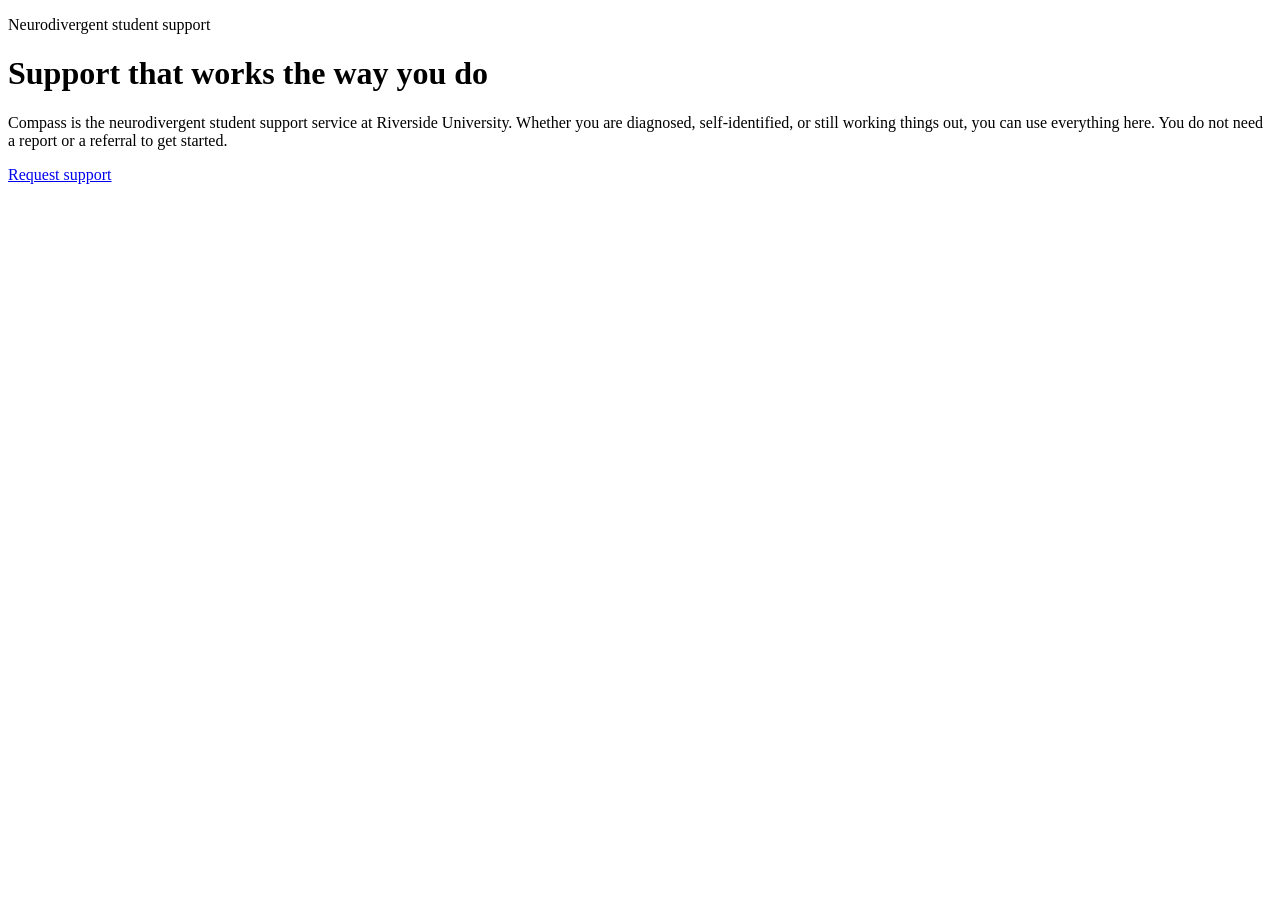
==== 01-utility-first-starter/index.html @ 11b3f7b9 "new commit" ====
<!doctype html>
<html lang="en-IE">
  <head>
    <meta charset="utf-8" />
    <meta name="viewport" content="width=device-width, initial-scale=1" />
    <title>Week 01 starter — Compass hero</title>
    <link rel="preconnect" href="https://fonts.googleapis.com" />
    <link rel="preconnect" href="https://fonts.gstatic.com" crossorigin />
    <link
      href="https://fonts.googleapis.com/css2?family=Atkinson+Hyperlegible:ital,wght@0,400;0,700;1,400;1,700&family=Hanken+Grotesk:wght@500;700;800;900&display=swap"
      rel="stylesheet"
    />
    <link rel="stylesheet" href="assets/app.css" />
  </head>
  <body>
    <!-- Nothing here has a class yet. Every visual decision — colour,
         type, spacing — gets added by you, one utility class at a time. -->
    <main>
      <p>Neurodivergent student support</p>
      <h1>Support that works the way you do</h1>
      <p>
        Compass is the neurodivergent student support service at Riverside
        University. Whether you are diagnosed, self-identified, or still working
        things out, you can use everything here. You do not need a report or a
        referral to get started.
      </p>
      <p><a href="#">Request support</a></p>
    </main>
  </body>
</html>
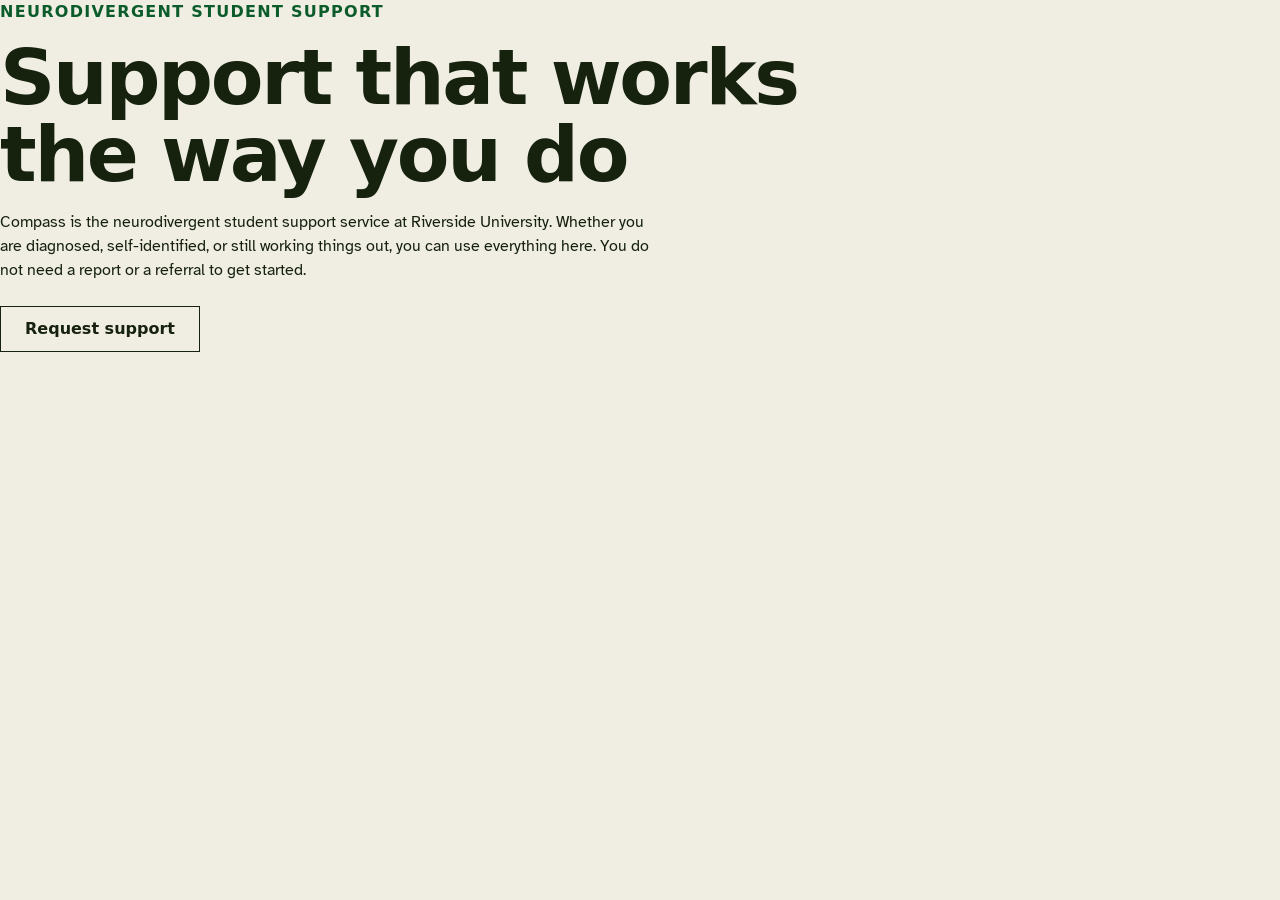
==== commit 6f177696: "setup-01" ====
--- a/01-utility-first-starter/index.html
+++ b/01-utility-first-starter/index.html
@@ -12,19 +12,35 @@
     />
     <link rel="stylesheet" href="assets/app.css" />
   </head>
-  <body>
+  <body class="bg-paper font-sans text-ink"></body>
     <!-- Nothing here has a class yet. Every visual decision — colour,
          type, spacing — gets added by you, one utility class at a time. -->
     <main>
-      <p>Neurodivergent student support</p>
-      <h1>Support that works the way you do</h1>
-      <p>
+      
+      <p class="font-display font-bold tracking-[0.08em] text-link uppercase">
+        Neurodivergent student support
+      </p>
+      
+      <h1
+          class="mt-4 font-display text-display leading-none font-black tracking-[-0.03em] text-balance">
+          Support that works the way you do
+        </h1>
+
+      <p class="mt-4 max-w-[66ch] text-pretty">
         Compass is the neurodivergent student support service at Riverside
         University. Whether you are diagnosed, self-identified, or still working
         things out, you can use everything here. You do not need a report or a
         referral to get started.
       </p>
-      <p><a href="#">Request support</a></p>
+
+      <p class="mt-6">
+        <a
+          href="#"
+          class="inline-block border-(length:--rule) border-ink bg-transparent px-6 py-2.5 font-display font-extrabold text-ink no-underline"
+          >Request support</a
+        >
+      </p>
+
     </main>
   </body>
 </html>
--- a/01-utility-first-starter/assets/app.css
+++ b/01-utility-first-starter/assets/app.css
@@ -0,0 +1,321 @@
+/*! tailwindcss v4.3.3 | MIT License | https://tailwindcss.com */
+@layer properties;
+@layer theme, base, components, utilities;
+@layer theme {
+  :root, :host {
+    --font-sans: "Atkinson Hyperlegible", system-ui, -apple-system, "Segoe UI", sans-serif;
+    --font-mono: ui-monospace, SFMono-Regular, Menlo, Monaco, Consolas, "Liberation Mono",
+      "Courier New", monospace;
+    --spacing: 0.25rem;
+    --text-base: 1rem;
+    --text-base--line-height: calc(1.5 / 1);
+    --font-weight-bold: 700;
+    --font-weight-extrabold: 800;
+    --font-weight-black: 900;
+    --default-font-family: var(--font-sans);
+    --default-mono-font-family: var(--font-mono);
+    --font-display: "Hanken Grotesk", ui-sans-serif, system-ui, sans-serif;
+    --color-paper: #f0eee3;
+    --color-ink: #16220e;
+    --color-link: #0b5c2a;
+    --text-display: clamp(2.5rem, 1.6rem + 4vw, 5rem);
+  }
+}
+@layer base {
+  *, ::after, ::before, ::backdrop, ::file-selector-button {
+    box-sizing: border-box;
+    margin: 0;
+    padding: 0;
+    border: 0 solid;
+  }
+  html, :host {
+    line-height: 1.5;
+    -webkit-text-size-adjust: 100%;
+    tab-size: 4;
+    font-family: var(--default-font-family, -apple-system, BlinkMacSystemFont, "Segoe UI", Roboto, "Helvetica Neue", "Noto Sans", Arial, sans-serif, "Apple Color Emoji", "Segoe UI Emoji", "Segoe UI Symbol", "Noto Color Emoji");
+    font-feature-settings: var(--default-font-feature-settings, normal);
+    font-variation-settings: var(--default-font-variation-settings, normal);
+    -webkit-tap-highlight-color: transparent;
+  }
+  hr {
+    height: 0;
+    color: inherit;
+    border-top-width: 1px;
+  }
+  abbr:where([title]) {
+    -webkit-text-decoration: underline dotted;
+    text-decoration: underline dotted;
+  }
+  h1, h2, h3, h4, h5, h6 {
+    font-size: inherit;
+    font-weight: inherit;
+  }
+  a {
+    color: inherit;
+    -webkit-text-decoration: inherit;
+    text-decoration: inherit;
+  }
+  b, strong {
+    font-weight: bolder;
+  }
+  code, kbd, samp, pre {
+    font-family: var(--default-mono-font-family, ui-monospace, SFMono-Regular, Menlo, Monaco, Consolas, "Liberation Mono", "Courier New", monospace);
+    font-feature-settings: var(--default-mono-font-feature-settings, normal);
+    font-variation-settings: var(--default-mono-font-variation-settings, normal);
+    font-size: 1em;
+  }
+  small {
+    font-size: 80%;
+  }
+  sub, sup {
+    font-size: 75%;
+    line-height: 0;
+    position: relative;
+    vertical-align: baseline;
+  }
+  sub {
+    bottom: -0.25em;
+  }
+  sup {
+    top: -0.5em;
+  }
+  table {
+    text-indent: 0;
+    border-color: inherit;
+    border-collapse: collapse;
+  }
+  :-moz-focusring:where(:not(iframe)) {
+    outline: auto;
+  }
+  progress {
+    vertical-align: baseline;
+  }
+  summary {
+    display: list-item;
+  }
+  ol, ul, menu {
+    list-style: none;
+  }
+  img, svg, video, canvas, audio, iframe, embed, object {
+    display: block;
+    vertical-align: middle;
+  }
+  img, video {
+    max-width: 100%;
+    height: auto;
+  }
+  button, input, select, optgroup, textarea, ::file-selector-button {
+    font: inherit;
+    font-feature-settings: inherit;
+    font-variation-settings: inherit;
+    letter-spacing: inherit;
+    color: inherit;
+    border-radius: 0;
+    background-color: transparent;
+    opacity: 1;
+  }
+  :where(select:is([multiple], [size])) optgroup {
+    font-weight: bolder;
+  }
+  :where(select:is([multiple], [size])) optgroup option {
+    padding-inline-start: 20px;
+  }
+  ::file-selector-button {
+    margin-inline-end: 4px;
+  }
+  ::placeholder {
+    opacity: 1;
+  }
+  @supports (not (-webkit-appearance: -apple-pay-button))  or (contain-intrinsic-size: 1px) {
+    ::placeholder {
+      color: currentcolor;
+      @supports (color: color-mix(in lab, red, red)) {
+        color: color-mix(in oklab, currentcolor 50%, transparent);
+      }
+    }
+  }
+  textarea {
+    resize: vertical;
+  }
+  ::-webkit-search-decoration {
+    -webkit-appearance: none;
+  }
+  ::-webkit-date-and-time-value {
+    min-height: 1lh;
+    text-align: inherit;
+  }
+  ::-webkit-datetime-edit {
+    display: inline-flex;
+  }
+  ::-webkit-datetime-edit-fields-wrapper {
+    padding: 0;
+  }
+  ::-webkit-datetime-edit, ::-webkit-datetime-edit-year-field, ::-webkit-datetime-edit-month-field, ::-webkit-datetime-edit-day-field, ::-webkit-datetime-edit-hour-field, ::-webkit-datetime-edit-minute-field, ::-webkit-datetime-edit-second-field, ::-webkit-datetime-edit-millisecond-field, ::-webkit-datetime-edit-meridiem-field {
+    padding-block: 0;
+  }
+  ::-webkit-calendar-picker-indicator {
+    line-height: 1;
+  }
+  :-moz-ui-invalid {
+    box-shadow: none;
+  }
+  button, input:where([type="button"], [type="reset"], [type="submit"]), ::file-selector-button {
+    appearance: button;
+  }
+  ::-webkit-inner-spin-button, ::-webkit-outer-spin-button {
+    height: auto;
+  }
+  [hidden]:where(:not([hidden="until-found"])) {
+    display: none !important;
+  }
+}
+@layer utilities {
+  .mt-4 {
+    margin-top: calc(var(--spacing) * 4);
+  }
+  .mt-6 {
+    margin-top: calc(var(--spacing) * 6);
+  }
+  .inline-block {
+    display: inline-block;
+  }
+  .table {
+    display: table;
+  }
+  .max-w-\[66ch\] {
+    max-width: 66ch;
+  }
+  .border-collapse {
+    border-collapse: collapse;
+  }
+  .resize {
+    resize: both;
+  }
+  .border {
+    border-style: var(--tw-border-style);
+    border-width: 1px;
+  }
+  .border-\(length\:--rule\) {
+    border-style: var(--tw-border-style);
+    border-width: var(--rule);
+  }
+  .border-ink {
+    border-color: var(--color-ink);
+  }
+  .bg-paper {
+    background-color: var(--color-paper);
+  }
+  .bg-transparent {
+    background-color: transparent;
+  }
+  .px-6 {
+    padding-inline: calc(var(--spacing) * 6);
+  }
+  .py-2 {
+    padding-block: calc(var(--spacing) * 2);
+  }
+  .py-2\.5 {
+    padding-block: calc(var(--spacing) * 2.5);
+  }
+  .font-display {
+    font-family: var(--font-display);
+  }
+  .font-sans {
+    font-family: var(--font-sans);
+  }
+  .text-base {
+    font-size: var(--text-base);
+    line-height: var(--tw-leading, var(--text-base--line-height));
+  }
+  .text-display {
+    font-size: var(--text-display);
+  }
+  .leading-none {
+    --tw-leading: 1;
+    line-height: 1;
+  }
+  .font-black {
+    --tw-font-weight: var(--font-weight-black);
+    font-weight: var(--font-weight-black);
+  }
+  .font-bold {
+    --tw-font-weight: var(--font-weight-bold);
+    font-weight: var(--font-weight-bold);
+  }
+  .font-extrabold {
+    --tw-font-weight: var(--font-weight-extrabold);
+    font-weight: var(--font-weight-extrabold);
+  }
+  .tracking-\[-0\.03em\] {
+    --tw-tracking: -0.03em;
+    letter-spacing: -0.03em;
+  }
+  .tracking-\[0\.08em\] {
+    --tw-tracking: 0.08em;
+    letter-spacing: 0.08em;
+  }
+  .text-balance {
+    text-wrap: balance;
+  }
+  .text-pretty {
+    text-wrap: pretty;
+  }
+  .text-wrap {
+    text-wrap: wrap;
+  }
+  .text-ink {
+    color: var(--color-ink);
+  }
+  .text-link {
+    color: var(--color-link);
+  }
+  .uppercase {
+    text-transform: uppercase;
+  }
+  .no-underline {
+    text-decoration-line: none;
+  }
+  .underline {
+    text-decoration-line: underline;
+  }
+  .outline {
+    outline-style: var(--tw-outline-style);
+    outline-width: 1px;
+  }
+}
+:root {
+  --rule: 1.5px;
+}
+@property --tw-border-style {
+  syntax: "*";
+  inherits: false;
+  initial-value: solid;
+}
+@property --tw-leading {
+  syntax: "*";
+  inherits: false;
+}
+@property --tw-font-weight {
+  syntax: "*";
+  inherits: false;
+}
+@property --tw-tracking {
+  syntax: "*";
+  inherits: false;
+}
+@property --tw-outline-style {
+  syntax: "*";
+  inherits: false;
+  initial-value: solid;
+}
+@layer properties {
+  @supports ((-webkit-hyphens: none) and (not (margin-trim: inline))) or ((-moz-orient: inline) and (not (color:rgb(from red r g b)))) {
+    *, ::before, ::after, ::backdrop {
+      --tw-border-style: solid;
+      --tw-leading: initial;
+      --tw-font-weight: initial;
+      --tw-tracking: initial;
+      --tw-outline-style: solid;
+    }
+  }
+}
